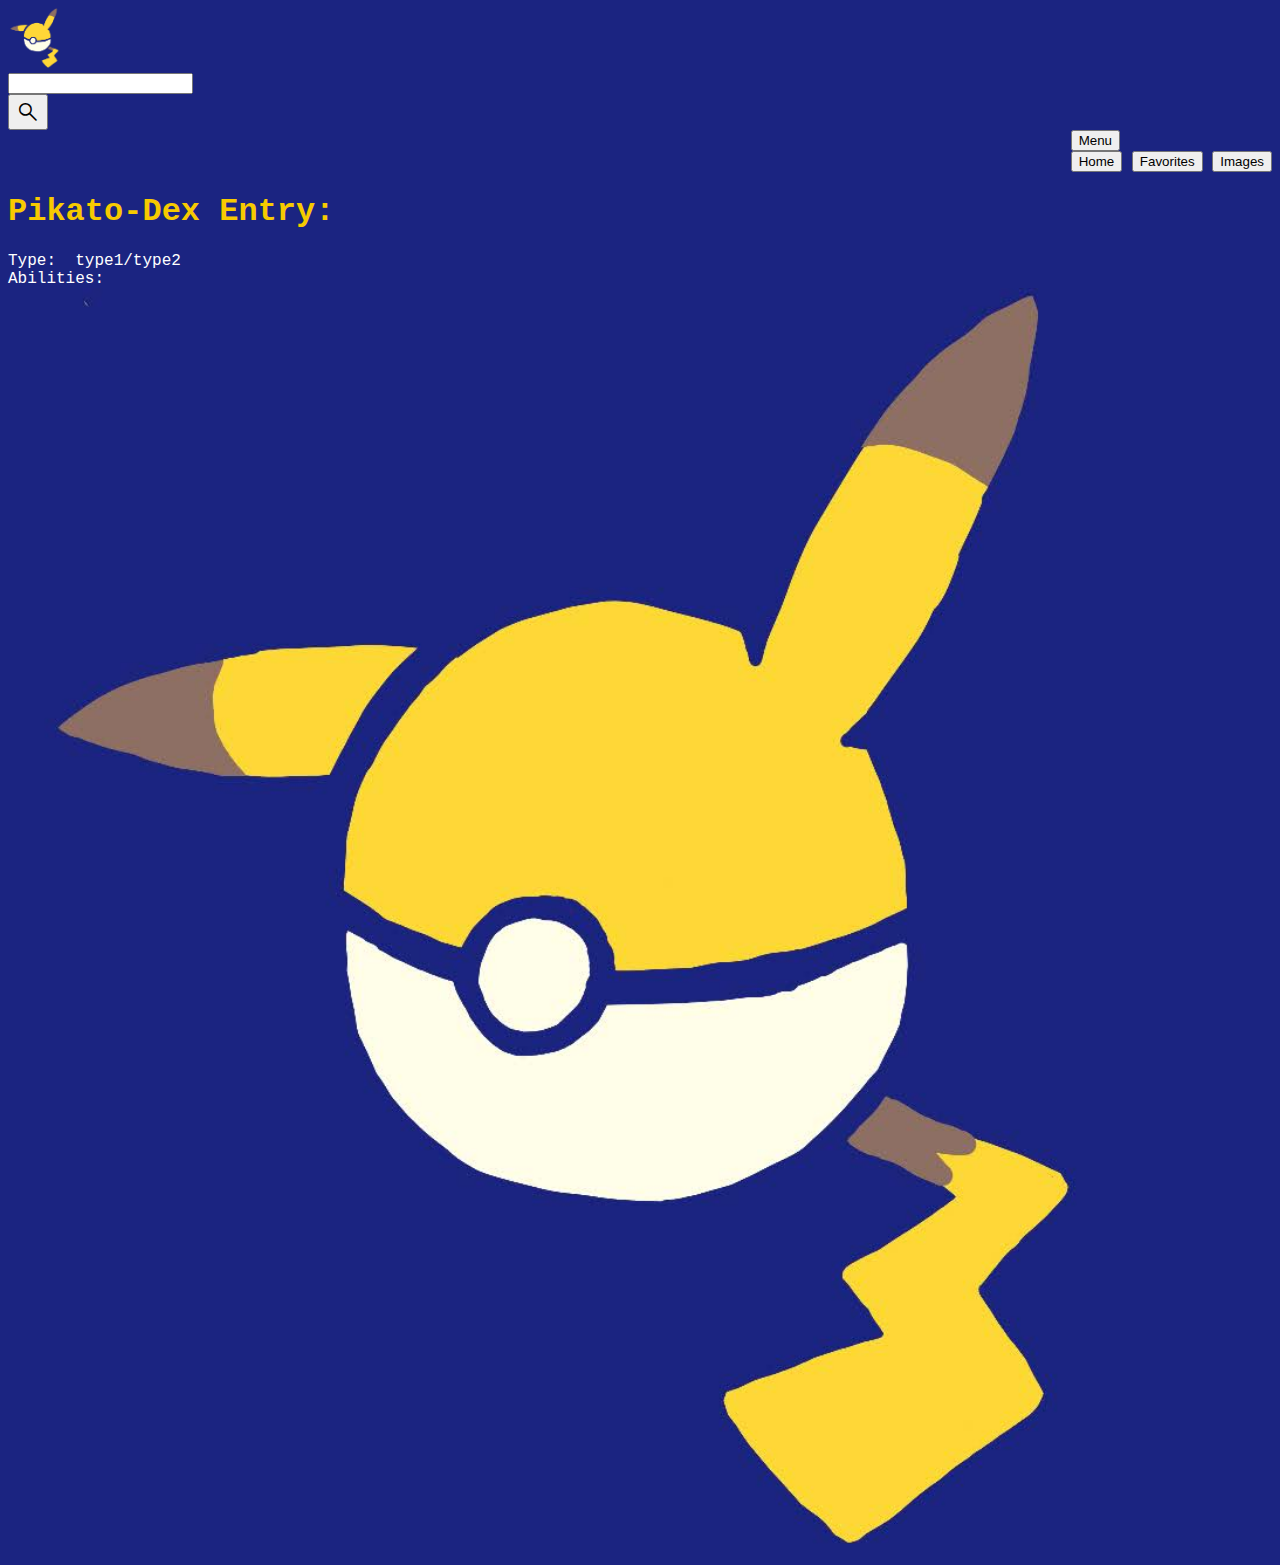
==== result.html @ 53868b26 "can now search for pokemon and receive some data" ====
<!DOCTYPE html>
<html lang="en">
<head>
    <meta charset="UTF-8">
    <meta http-equiv="X-UA-Compatible" content="IE=edge">
    <meta name="viewport" content="width=device-width, initial-scale=1.0">
    <title>Pikatodex Results</title>
    <link rel="stylesheet" href="https://cdn.jsdelivr.net/npm/bootstrap@4.1.3/dist/css/bootstrap.min.css" integrity="sha384-MCw98/SFnGE8fJT3GXwEOngsV7Zt27NXFoaoApmYm81iuXoPkFOJwJ8ERdknLPMO" crossorigin="anonymous">
    <link rel="stylesheet" href="https://fonts.googleapis.com/css2?family=Material+Symbols+Outlined:opsz,wght,FILL,GRAD@20..48,100..700,0..1,-50..200" />
    <link href="./style.css" rel="stylesheet">
</head>
<body>
    <div class="container-fluid">
        <div class="row mr-1 ml-1">
            <div class="col-1">        
                <div id="result-logo" class="row justify-content-left mt-3"><img src="pikatodexLogo.jpg" alt="Pikachu Pokeball"></div>
            </div>
            <div class="col-6 pt-4">            
                <input class="mr-3 h-80 w-100 input-group-text inputGroup-sizing-lg" id="search-2" type="text">
                  
            </div>
            <div class="col-2 pt-3 justify-content-start">  <button type="button" class="btn btn-outline-warning search-btn" id="search-btn2">
                <span class="material-symbols-outlined">
                    search
                </span>
                </button></div>
            <div class="col-3 justify-content-end pt-4 menu">
                <div class="dropdown justify-content-end">
                <button class="btn btn-outline-warning dropdown-toggle" type="button" id="dropdownMenu2" data-toggle="dropdown" aria-haspopup="true" aria-expanded="false">
                  Menu
                </button>
                <div class="dropdown-menu justify-content-center" aria-labelledby="dropdownMenu2">
                  <a href="./index.html"><button class="dropdown-item" type="button">Home</button></a>
                  <button class="dropdown-item" type="button">Favorites</button>
                  <button class="dropdown-item" type="button">Images</button>
                </div>
            </div></div>
        </div>
        <div class="row m-1 mt-5 justify-content-center">

                <h1>Pikato-Dex Entry: &nbsp; <span id="pokedex-number"></span></h1>


        </div>
        <div class="row">
            <div class="col-6">
                <div class="row ml-3">
                    <div class="row w-100"><h2 class="pokemon-name">Pokemon</h2></div>
                    <div class="row w-100">Type: &nbsp;<span id="pokemon-type1">type1</span>/<span id="pokemon-type2">type2</span></div>
                    <div class="row pokemon-abilities w-100">Abilities: &nbsp;<span id="pokemon-abilities"></span></div>
                </div>
 
            </div>
            <div class="col-6">
                <div class="row">
                    <img src="pikatodexLogo.jpg" alt="Pikachu Pokeball" id="placeholder-image">
                </div>
            </div>
        </div>
    </div>
    

<script src="https://code.jquery.com/jquery-3.3.1.slim.min.js" integrity="sha384-q8i/X+965DzO0rT7abK41JStQIAqVgRVzpbzo5smXKp4YfRvH+8abtTE1Pi6jizo" crossorigin="anonymous"></script>
<script src="https://cdn.jsdelivr.net/npm/popper.js@1.14.3/dist/umd/popper.min.js" integrity="sha384-ZMP7rVo3mIykV+2+9J3UJ46jBk0WLaUAdn689aCwoqbBJiSnjAK/l8WvCWPIPm49" crossorigin="anonymous"></script>
<script src="https://cdn.jsdelivr.net/npm/bootstrap@4.1.3/dist/js/bootstrap.min.js" integrity="sha384-ChfqqxuZUCnJSK3+MXmPNIyE6ZbWh2IMqE241rYiqJxyMiZ6OW/JmZQ5stwEULTy" crossorigin="anonymous"></script>
<script src="script.js"></script>
</body>
</html>
---- style.css ----
body{
    background-color: #1B2481;
    font-family: 'Courier New', Courier, monospace;
    color: white;
}

#placeholder-image{
    width: 100%;
}

h1{
    color:rgb(247, 202, 0);
    font-weight: bold;
    font-family: 'Courier New', Courier, monospace;
}

#index-logo img{
    width: 40%;
}

#result-logo img {
    width: 60px;
}

.menu{
    display: flex;
    justify-content: flex-end;
}


  .material-symbols-outlined {
      padding-top: 3px;
    
    font-variation-settings:
    'FILL' 0,
    'wght' 400,
    'GRAD' 0,
    'opsz' 48
  }
 
  @media only screen and (max-width: 550px) {
    #index-logo img {
        width: 80%;
    }
  }
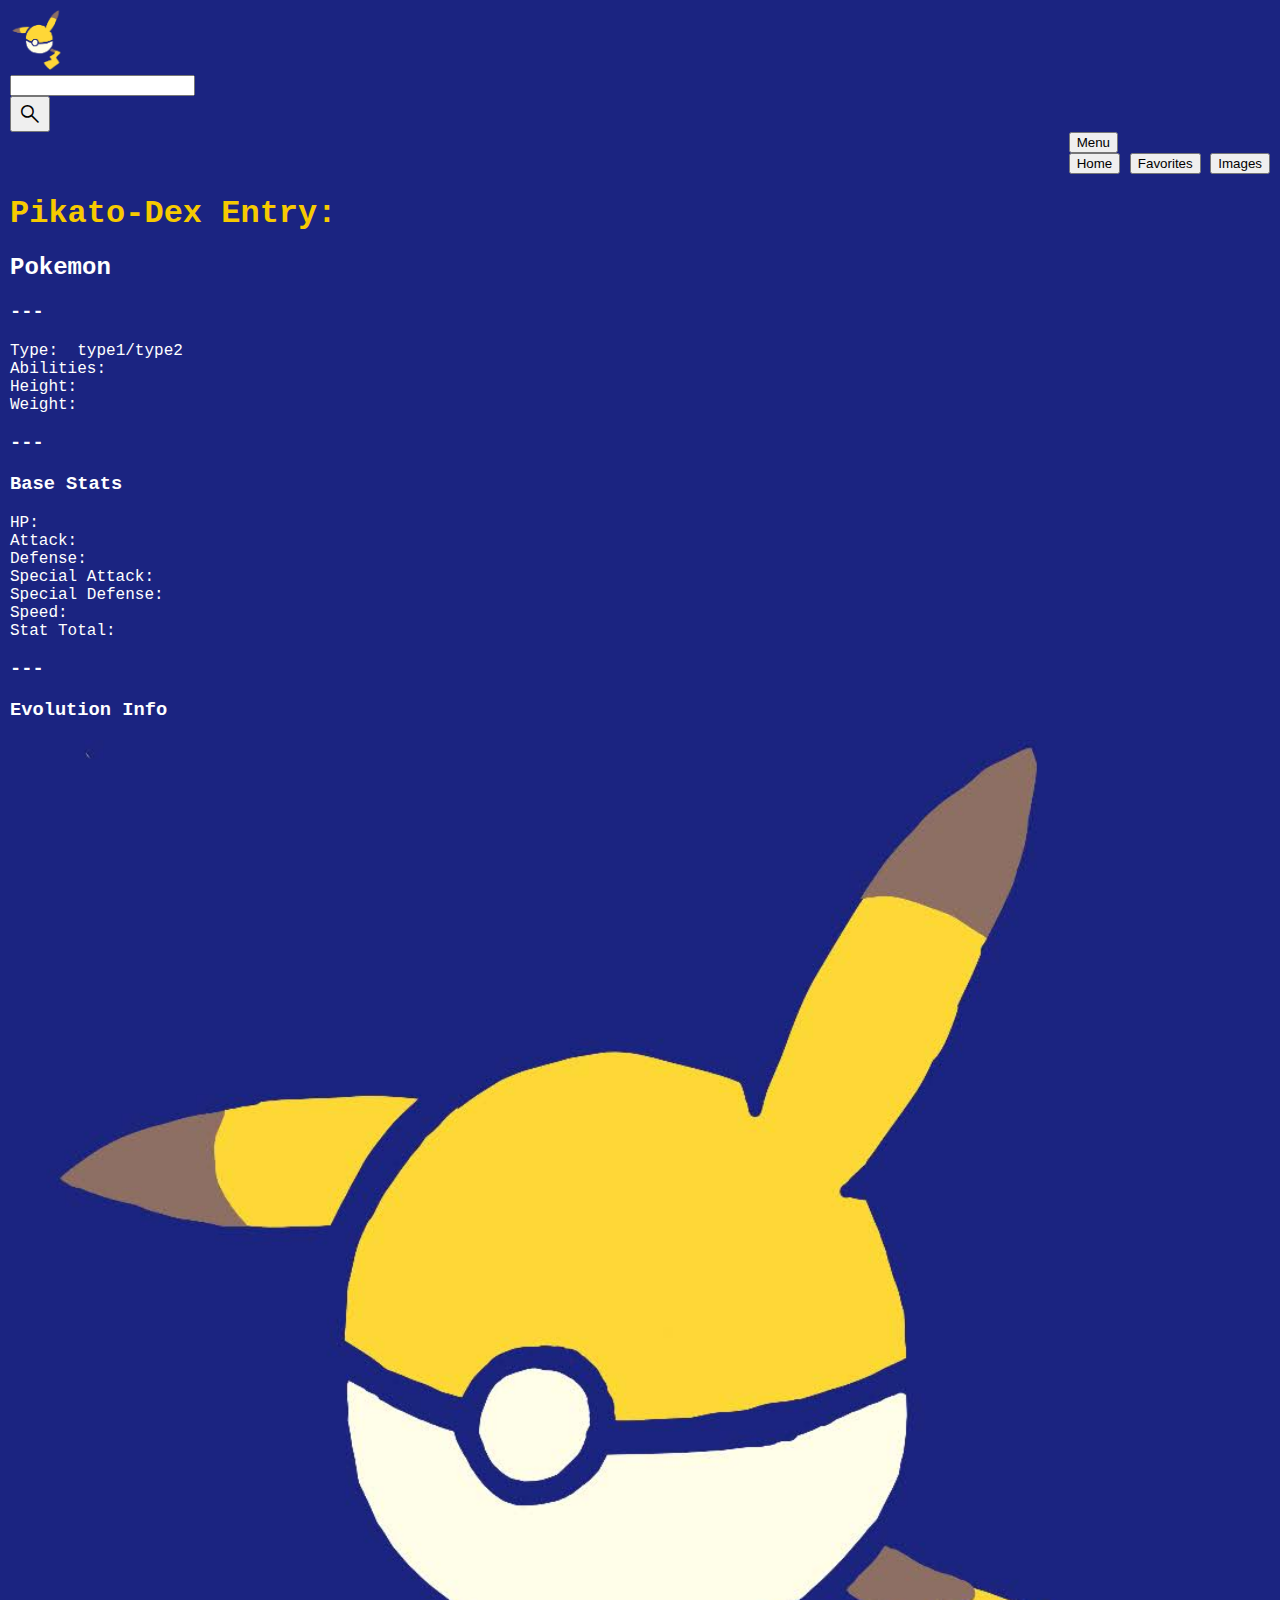
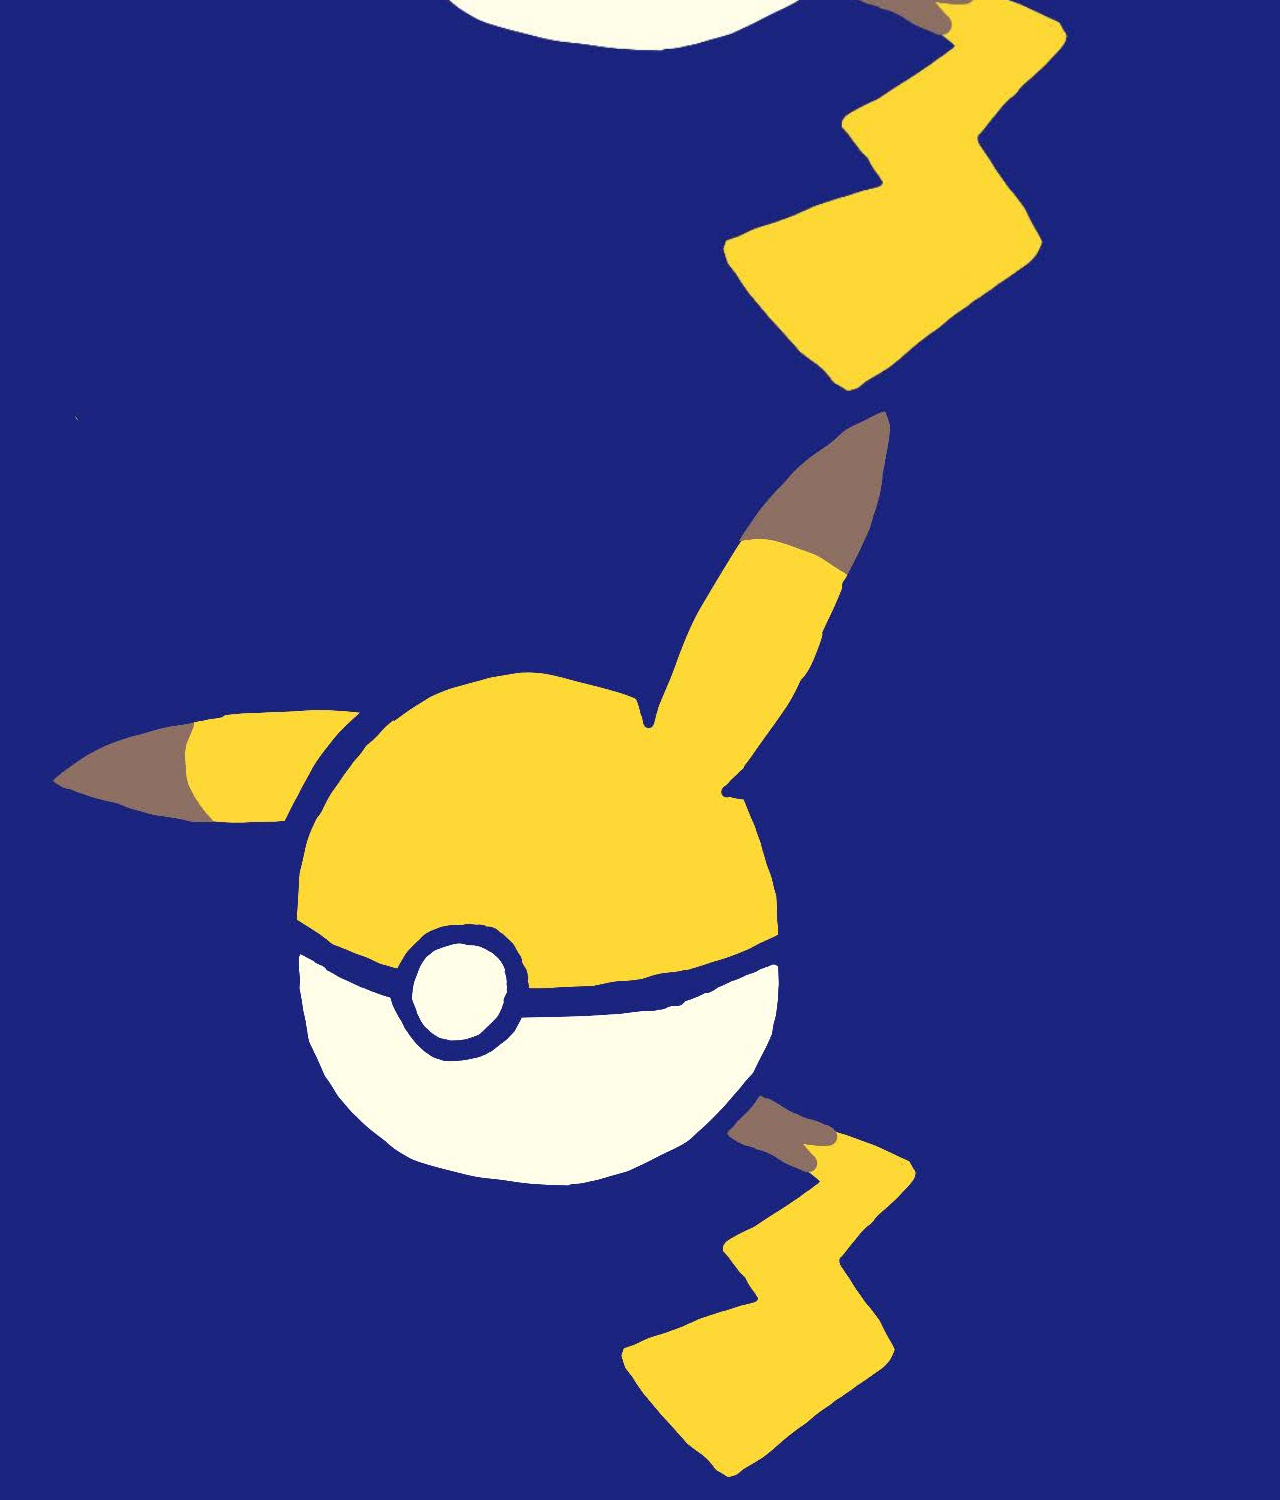
==== commit aa767a93: "added information, stats, and a picture" ====
--- a/result.html
+++ b/result.html
@@ -42,18 +42,35 @@
 
 
         </div>
-        <div class="row">
+        <div class="row h-200">
             <div class="col-6">
                 <div class="row ml-3">
                     <div class="row w-100"><h2 class="pokemon-name">Pokemon</h2></div>
+                    <div class="row w-100"><h3>---</h3></div>
                     <div class="row w-100">Type: &nbsp;<span id="pokemon-type1">type1</span>/<span id="pokemon-type2">type2</span></div>
                     <div class="row pokemon-abilities w-100">Abilities: &nbsp;<span id="pokemon-abilities"></span></div>
+                    <div class="row pokemon-abilities w-100">Height: &nbsp;<span id="pokemon-height"></span></div>
+                    <div class="row pokemon-abilities w-100">Weight: &nbsp;<span id="pokemon-weight"></span></div>
+                    <div class="row w-100"><h3>---</h3></div>
+                    <div class="row w-100"><h3 class="pokemon-stats">Base Stats</h3></div>
+                    <div class="row pokemon-abilities w-100">HP: &nbsp;<span id="pokemon-HP"></span></div>
+                    <div class="row pokemon-abilities w-100">Attack: &nbsp;<span id="pokemon-attack"></span></div>
+                    <div class="row pokemon-abilities w-100">Defense: &nbsp;<span id="pokemon-defense"></span></div>
+                    <div class="row pokemon-abilities w-100">Special Attack: &nbsp;<span id="pokemon-sp-attack"></span></div>
+                    <div class="row pokemon-abilities w-100">Special Defense: &nbsp;<span id="pokemon-sp-defense"></span></div>
+                    <div class="row pokemon-abilities w-100">Speed: &nbsp;<span id="pokemon-speed"></span></div>
+                    <div class="row pokemon-abilities w-100">Stat Total: &nbsp;<span id="pokemon-stat-total"></span></div>
+                    <div class="row w-100"><h3>---</h3></div>
+                    <div class="row w-100"><h3 class="pokemon-stats">Evolution Info</h3></div>
                 </div>
  
             </div>
             <div class="col-6">
                 <div class="row">
                     <img src="pikatodexLogo.jpg" alt="Pikachu Pokeball" id="placeholder-image">
+                </div>
+                <div class="row">
+                    <img class="w-100"src="pikatodexLogo.jpg" alt="Pikachu Pokeball" id="placeholder-image-2">
                 </div>
             </div>
         </div>
--- a/style.css
+++ b/style.css
@@ -2,6 +2,7 @@
     background-color: #1B2481;
     font-family: 'Courier New', Courier, monospace;
     color: white;
+    margin: 10px;
 }
 
 #placeholder-image{
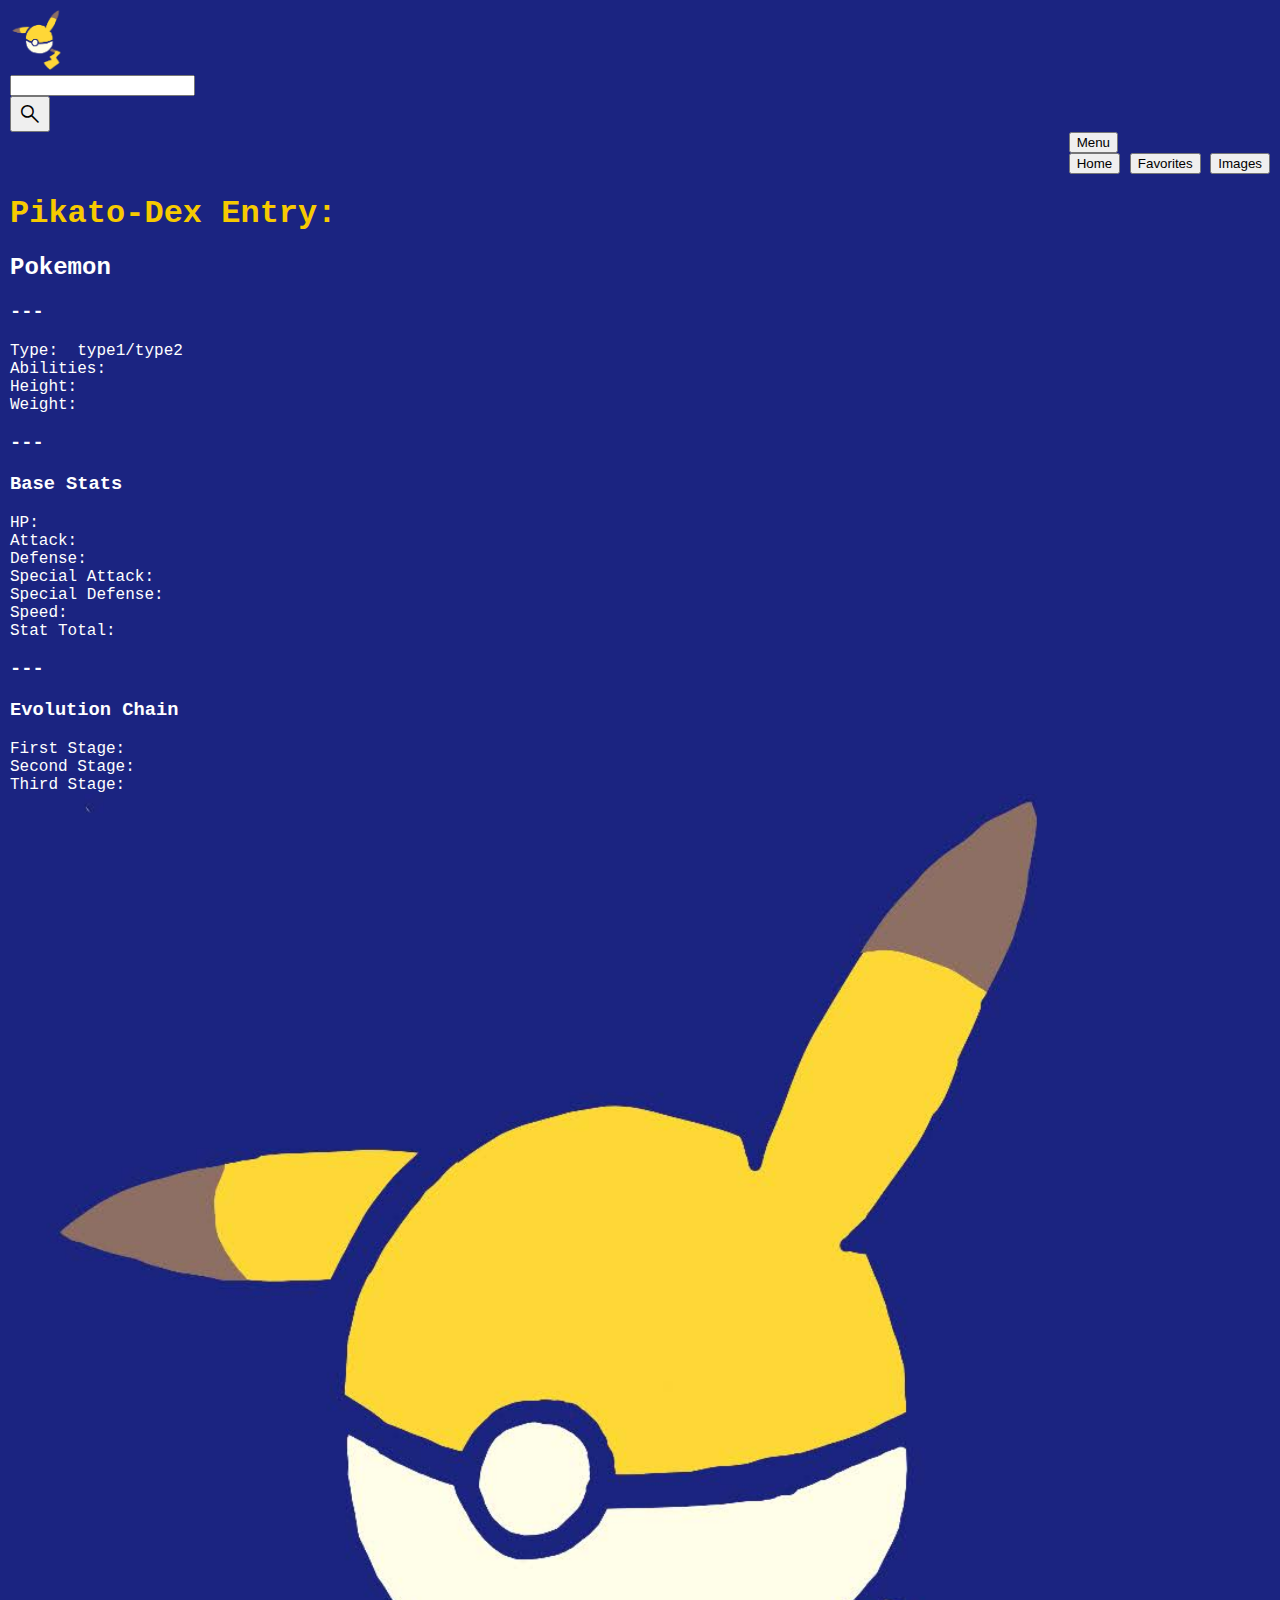
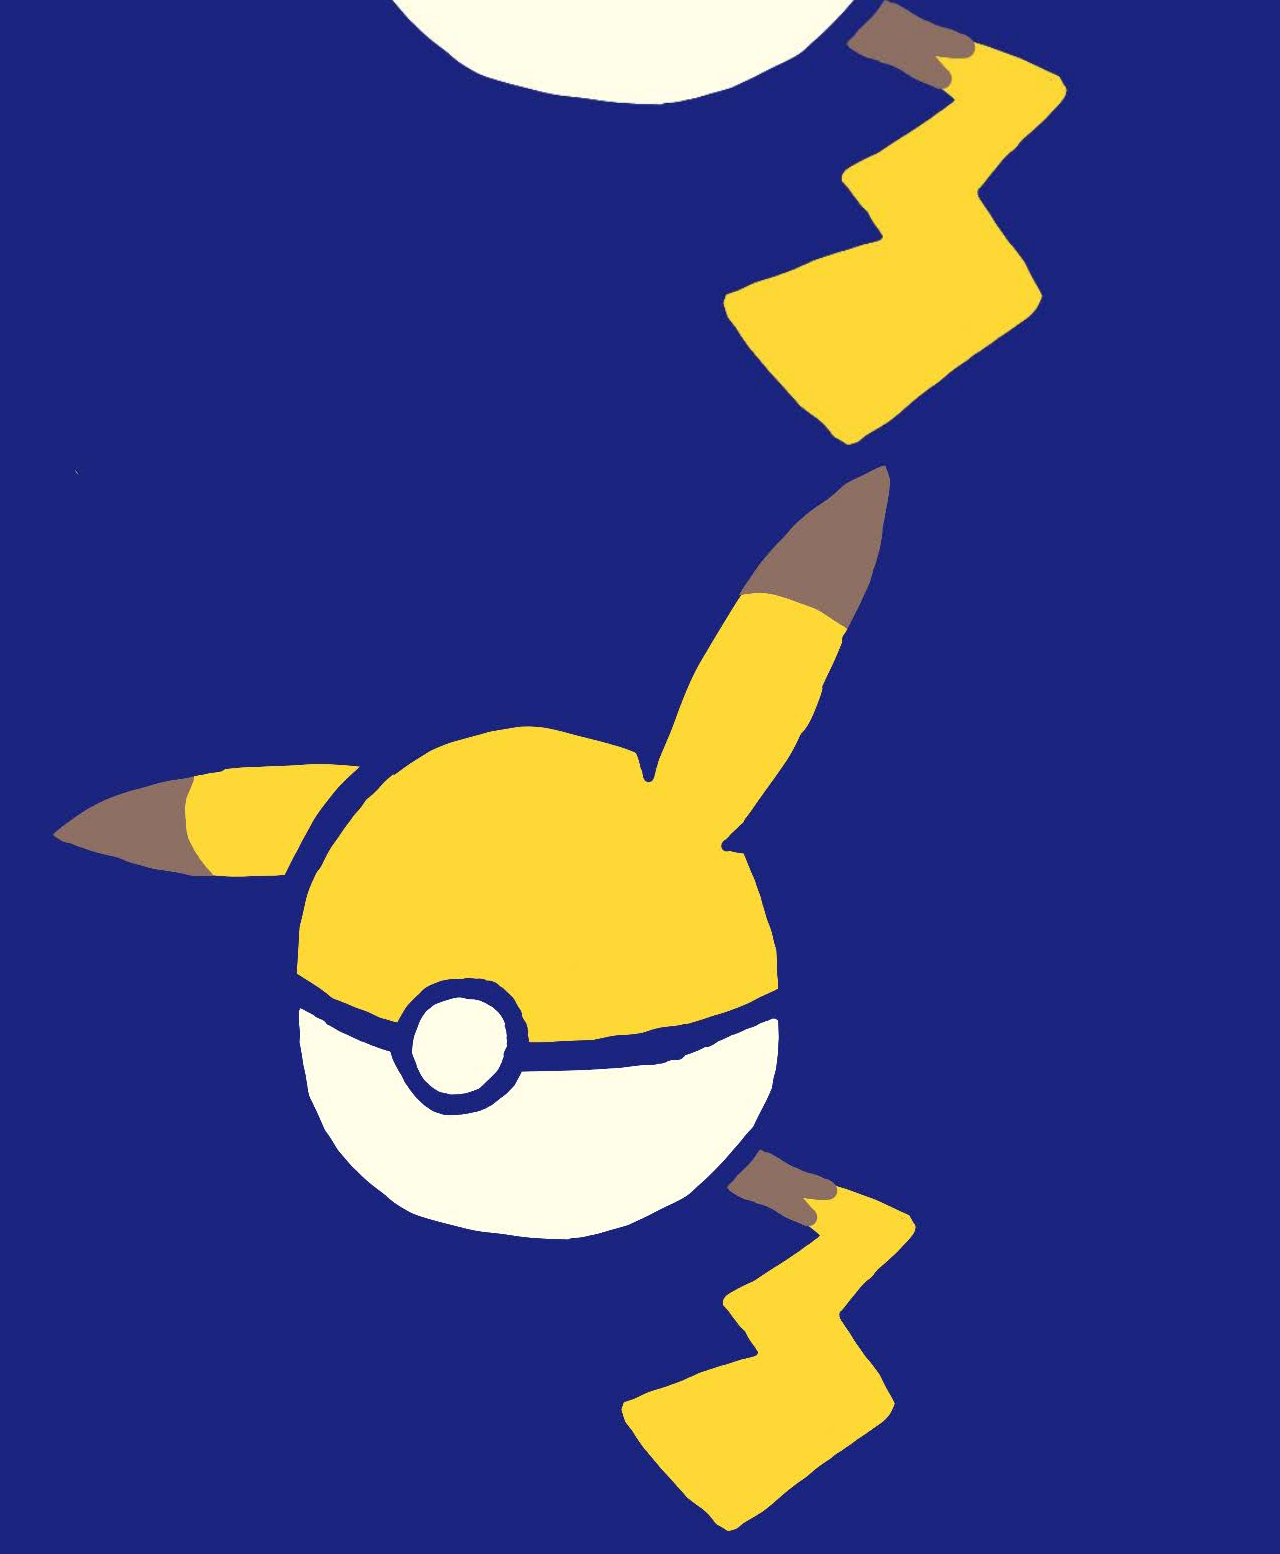
==== commit 40002ded: "added evolution chain to pokedex" ====
--- a/result.html
+++ b/result.html
@@ -61,7 +61,10 @@
                     <div class="row pokemon-abilities w-100">Speed: &nbsp;<span id="pokemon-speed"></span></div>
                     <div class="row pokemon-abilities w-100">Stat Total: &nbsp;<span id="pokemon-stat-total"></span></div>
                     <div class="row w-100"><h3>---</h3></div>
-                    <div class="row w-100"><h3 class="pokemon-stats">Evolution Info</h3></div>
+                    <div class="row w-100"><h3 class="pokemon-stats">Evolution Chain</h3></div>
+                    <div class="row pokemon-abilities w-100">First Stage: &nbsp;<span id="evolves-from"></span></div>
+                    <div class="row pokemon-abilities w-100">Second Stage: &nbsp;<span id="evolves-to"></span></div>
+                    <div class="row pokemon-abilities w-100">Third Stage: &nbsp;<span id="evolves-last"></span></div>
                 </div>
  
             </div>
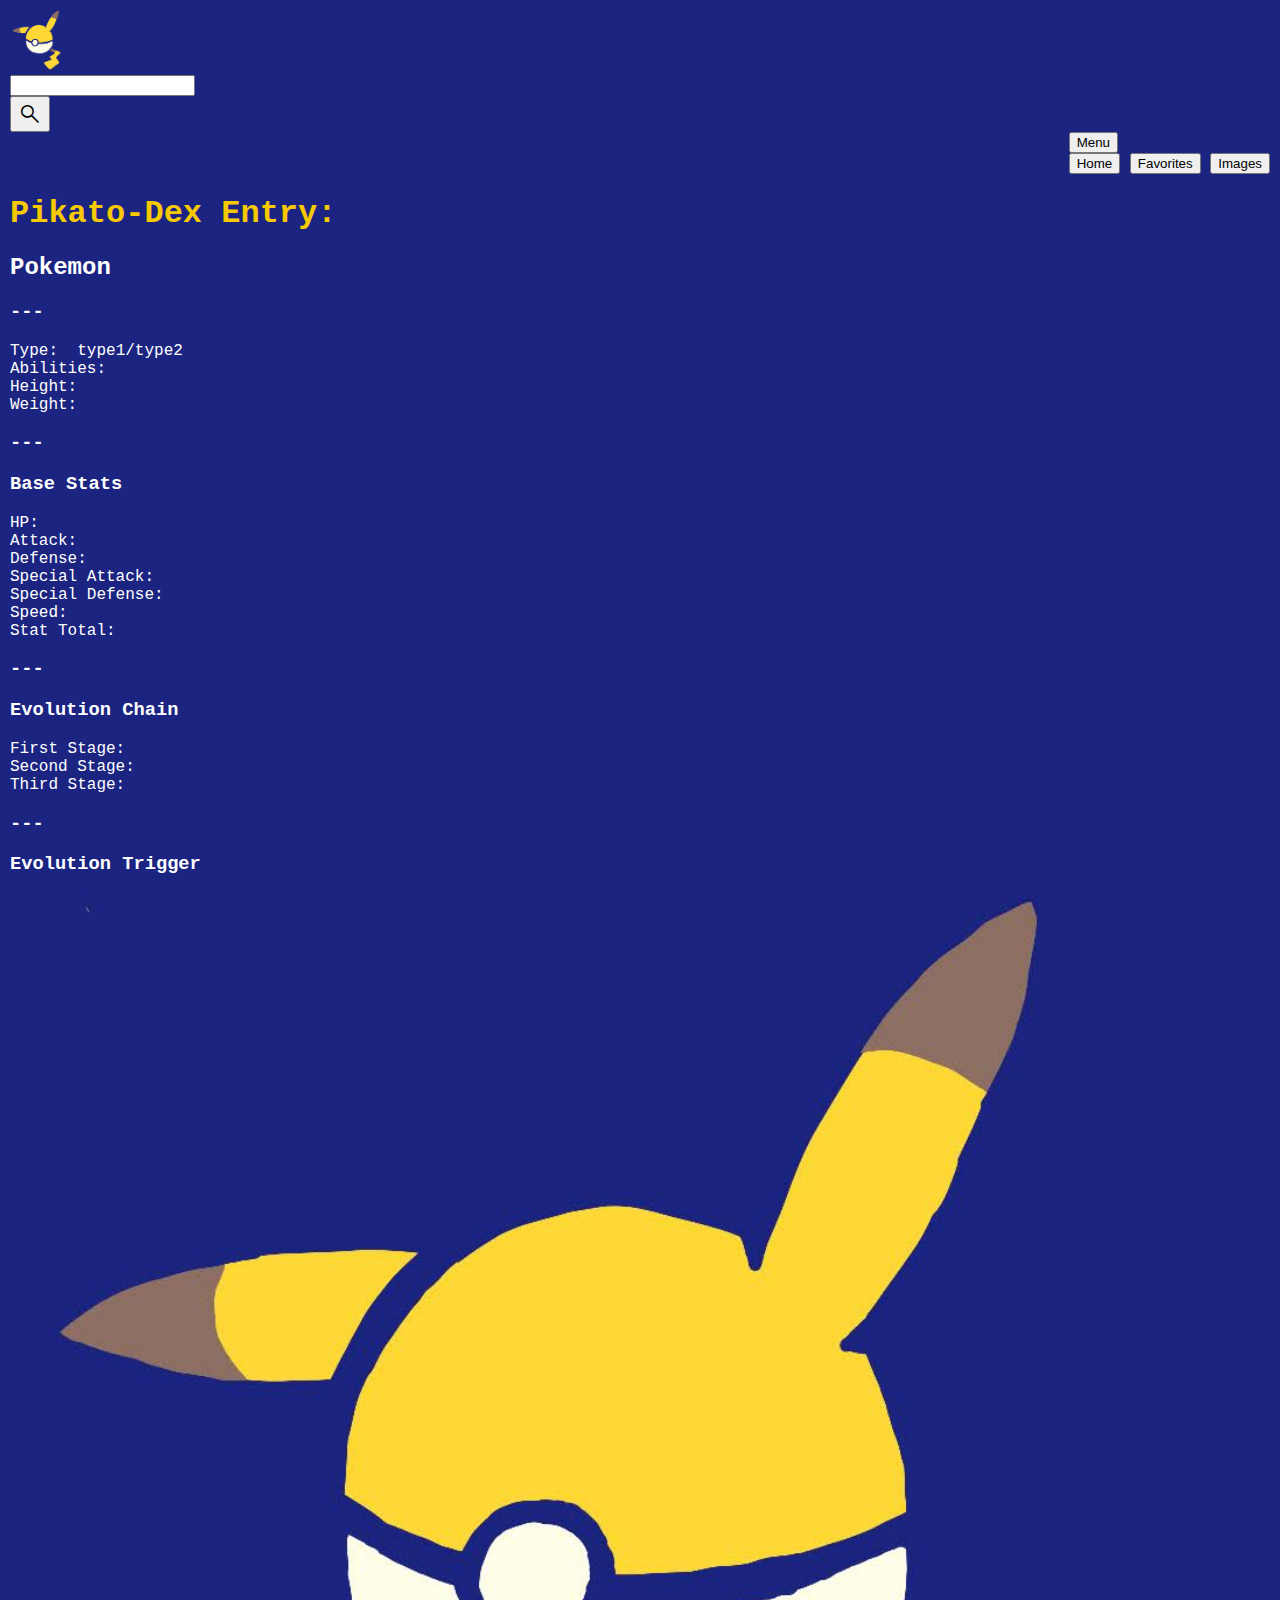
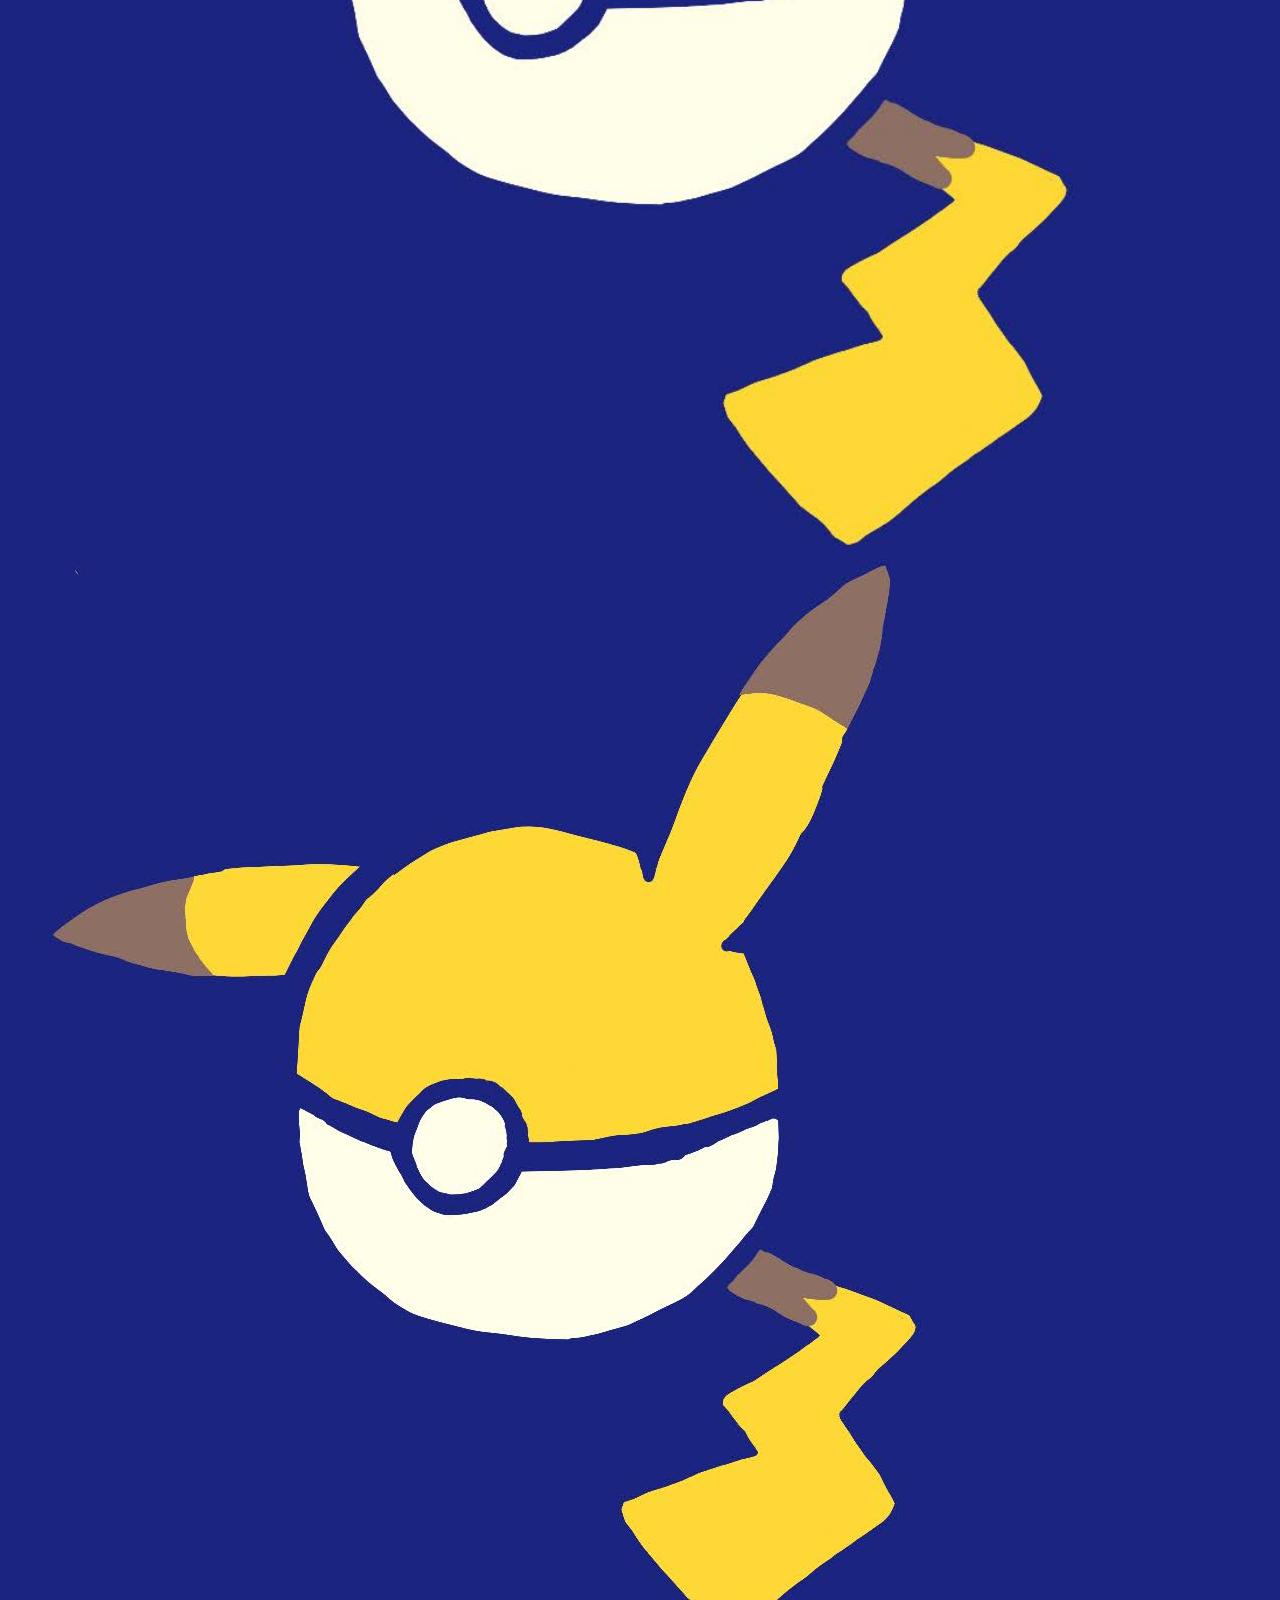
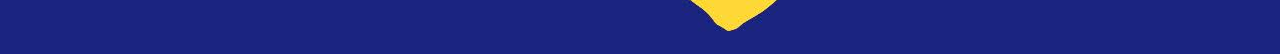
==== commit 168b2dec: "added evolution trigger information" ====
--- a/result.html
+++ b/result.html
@@ -43,7 +43,7 @@
 
         </div>
         <div class="row h-200">
-            <div class="col-6">
+            <div class="col-sm-6">
                 <div class="row ml-3">
                     <div class="row w-100"><h2 class="pokemon-name">Pokemon</h2></div>
                     <div class="row w-100"><h3>---</h3></div>
@@ -65,10 +65,13 @@
                     <div class="row pokemon-abilities w-100">First Stage: &nbsp;<span id="evolves-from"></span></div>
                     <div class="row pokemon-abilities w-100">Second Stage: &nbsp;<span id="evolves-to"></span></div>
                     <div class="row pokemon-abilities w-100">Third Stage: &nbsp;<span id="evolves-last"></span></div>
+                    <div class="row w-100"><h3>---</h3></div>
+                    <div class="row w-100"><h3 class="pokemon-stats">Evolution Trigger</h3></div>
+                    <div class="row pokemon-abilities w-100"><span id="evolution-trigger"></span></div>
                 </div>
  
             </div>
-            <div class="col-6">
+            <div class="col-sm-6">
                 <div class="row">
                     <img src="pikatodexLogo.jpg" alt="Pikachu Pokeball" id="placeholder-image">
                 </div>
